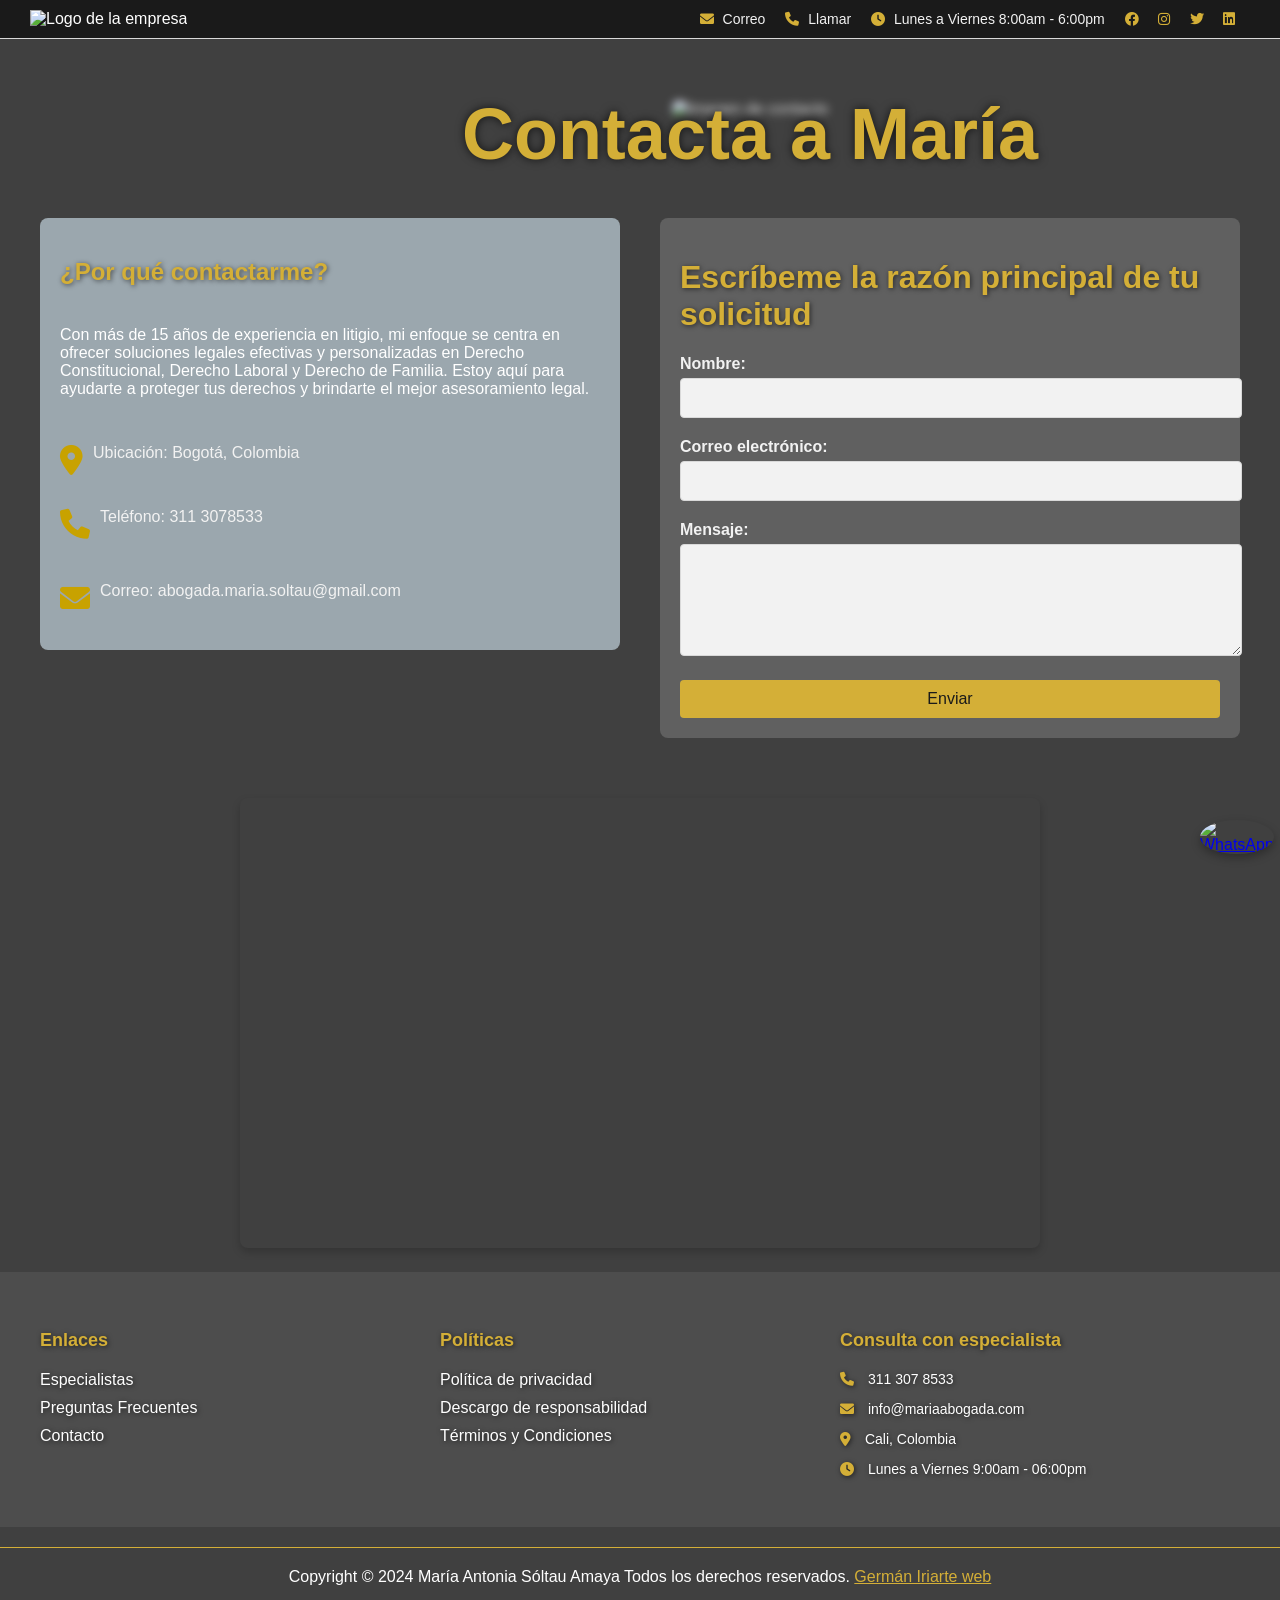
==== contacto.html @ 18d4a15d "All webpage for Maria Abogada" ====
<!DOCTYPE html>
<html lang="es">
<head>
    <meta charset="UTF-8">
    <meta name="viewport" content="width=device-width, initial-scale=1.0">
    <title>Contacto</title>
    <link rel="stylesheet" href="contacto.css"> <!-- Enlace a tu archivo CSS -->
    <link rel="stylesheet" href="https://cdnjs.cloudflare.com/ajax/libs/font-awesome/6.0.0-beta3/css/all.min.css"> 
</head>
<body>

    <!-- Encabezado superior con logo e información de contacto -->
    <header class="top-header">
        <div class="logo">
            <img src="images/logoMaria.png" alt="Logo de la empresa">
        </div>
        <div class="contact-info">
            <a href="mailto:abogada.maria.soltau@gmail.com"><i class="fas fa-envelope"></i> Correo</a>
            <a href="tel:+3113078533"><i class="fas fa-phone"></i> Llamar</a>
            <span><i class="fas fa-clock"></i> Lunes a Viernes 8:00am - 6:00pm</span>
            <div class="social-icons">
                <a href="#"><i class="fab fa-facebook"></i></a>
                <a href="https://www.instagram.com/maria_soltau/"><i class="fab fa-instagram"></i></a>
                <a href="#"><i class="fab fa-twitter"></i></a>
                <a href="#"><i class="fab fa-linkedin"></i></a>
            </div>
        </div>
    </header>

    <div class="image-container">
        <img src="images/leyOrdenSymbols.png" alt="Imagen de contacto">
        <div class="overlay-text">
            <h1>Contacta a María</h1>
        </div>
    </div>
    
    <!-- Contenedor principal para la sección de contacto -->
    <div class="contact-section">
        
        <!-- Sección de información a la izquierda -->
        <div class="left-section">
            <h2>¿Por qué contactarme?</h2>
            <p>Con más de 15 años de experiencia en litigio, mi enfoque se centra en ofrecer soluciones legales efectivas y personalizadas en Derecho Constitucional, Derecho Laboral y Derecho de Familia. Estoy aquí para ayudarte a proteger tus derechos y brindarte el mejor asesoramiento legal.</p>

            <!-- Iconos de contacto -->
            <div class="contact-info-icons">
                <!-- Fila 1 de iconos -->
                <div class="icon-row">
                    <div class="contact-item">
                        <i class="fas fa-map-marker-alt"></i>
                        <p>Ubicación: Bogotá, Colombia</p>
                    </div>
                    <div class="contact-item">
                        <i class="fas fa-phone"></i>
                        <p>Teléfono: 311 3078533</p>
                    </div>
                </div>

                <!-- Fila 2 de iconos -->
                <div class="icon-row">
                    <div class="contact-item">
                        <i class="fas fa-envelope"></i>
                        <p>Correo: abogada.maria.soltau@gmail.com</p>
                    </div>
                </div>
            </div>
        </div>

        <!-- Sección del formulario a la derecha -->
        <div class="right-section">
            <h1>Escríbeme la razón principal de tu solicitud</h1>

            <!-- Formulario de contacto -->
            <form action="https://formspree.io/f/xeoqqdjz" method="POST">
                <label for="name">Nombre:</label>
                <input type="text" id="name" name="name" required>

                <label for="email">Correo electrónico:</label>
                <input type="email" id="email" name="email" required>

                <label for="message">Mensaje:</label>
                <textarea id="message" name="message" rows="5" required></textarea>

                <input type="submit" value="Enviar">
            </form>


            
        </div>
    </div>

    <!-- Contenedor del mapa -->
    <div class="map-container">
        <iframe 
            src="https://www.google.com/maps/embed?pb=!1m18!1m12!1m3!1d3982.9302680496003!2d-76.54304122526871!3d3.367222296607463!2m3!1f0!2f0!3f0!3m2!1i1024!2i768!4f13.1!3m3!1m2!1s0x8e30a153ea4270cd%3A0x3b3a92af1fdd7a94!2sSendero%20Del%20Polo%20Club!5e0!3m2!1sen!2sco!4v1729189471425!5m2!1sen!2sco" 
            width="600" height="450" style="border:0;" allowfullscreen="" loading="lazy" referrerpolicy="no-referrer-when-downgrade">
        </iframe>
    </div>
    
    <footer class="footer-container">
        <div class="footer-column">
          <h3>Enlaces</h3>
          <ul>
            <li><a href="#">Especialistas</a></li>
            <li><a href="#">Preguntas Frecuentes</a></li>
            <li><a href="#">Contacto</a></li>
          </ul>
        </div>
        
        <div class="footer-column">
          <h3>Políticas</h3>
          <ul>
            <li><a href="#">Política de privacidad</a></li>
            <li><a href="#">Descargo de responsabilidad</a></li>
            <li><a href="#">Términos y Condiciones</a></li>
          </ul>
        </div>
      
        <div class="footer-column">
          <h3>Consulta con especialista</h3>
          <p><i class="fas fa-phone"></i> 311 307 8533</p>
          <p><i class="fas fa-envelope"></i> info@mariaabogada.com</p>
          <p><i class="fas fa-map-marker-alt"></i> Cali, Colombia</p>
          <p><i class="fas fa-clock"></i> Lunes a Viernes 9:00am - 06:00pm</p>
        </div>
      </footer>

      <footer class="end-line">
        <!-- Otros contenidos del pie de página aquí -->
        <hr class="divider">
        <p>Copyright © 2024 María Antonia Sóltau Amaya Todos los derechos reservados. <a href="#">Germán Iriarte web</a></p>
    </footer>
      

    <div class="whatsapp-button">
        <a href="javascript:void(0)" onclick="toggleChat()">
            <img src="images/whatsappiconpng.png" alt="WhatsApp">
        </a>
    </div>
    
    <!-- Contenedor del chat desplegable -->
    <div id="whatsapp-chat" class="chat-container">
        <div class="chat-header">
            <span>Contacta a María</span>
            <button class="close-btn" onclick="toggleChat()">×</button>
        </div>
        <div class="chat-body">
            <p>¡Hola! Haz clic en el botón de abajo para iniciar una conversación en WhatsApp.</p>
            <a href="https://wa.me/3113078533?text=Hola,%20tengo%20una%20consulta!" target="_blank" class="chat-start-btn">Iniciar Chat</a>
        </div>
    </div>

    <script>
        function toggleChat() {
            var chatBox = document.getElementById("whatsapp-chat");
            if (chatBox.style.display === "none" || chatBox.style.display === "") {
                chatBox.style.display = "block"; // Mostrar el chat
            } else {
                chatBox.style.display = "none";  // Ocultar el chat
            }
        }
        </script>
        
    
    

</body>
</html>
---- contacto.css ----
/* Encabezado superior con logo e información */
body {
    background-image: url('images/fondoContacto.png'); /* Ruta a la imagen */
    background-size: cover; /* Asegura que la imagen cubra todo el fondo */
    background-position: center; /* Centra la imagen */
    background-attachment: fixed; /* Hace que la imagen no se mueva al hacer scroll */
    background-repeat: no-repeat; /* Evita que la imagen se repita */
    margin: 0;
    padding: 0;
    font-family: Arial, sans-serif;
}

.top-header {
    display: flex;
    justify-content: space-between;
    align-items: center;
    background-color: #1a1a1a; /* Negro elegante para el encabezado */
    padding: 10px 30px;
    border-bottom: 1px solid #d9d9d9; /* Gris claro para la línea divisoria */
    width: 100%;
    box-sizing: border-box;
    position: fixed; 
    top: 0;
    left: 0;
    z-index: 100;
}

/* Contenedor de la imagen */
.image-container {
    position: relative;
    width: 100%; /* Se ajusta al ancho completo de la sección */
    width: 1500px;
    text-align: center; /* Centra la imagen horizontalmente */
    margin-bottom: 20px; /* Espacio entre la imagen y el contenido */
    margin-top: 0   px; /* Ajusta este valor para disminuir el espacio superior */
    margin-bottom: 10px;
    
}

.image-container img {
    max-width: 100%; /* La imagen no se desbordará del contenedor */
    width: 2000px;
    height: 400px; /* Mantiene la proporción de la imagen */
    border-radius: 8px; /* Bordes redondeados para darle un aspecto elegante */
    margin-top: -40px; /* Ajusta este valor para disminuir el espacio superior */
    margin-bottom: 50px;
    filter: blur(4px); /* Difumina la imagen */
    opacity: 0.8; /* Le da una ligera transparencia */

}

.overlay-text {
    position: absolute;
    top: 50%; /* Centra verticalmente */
    left: 50%; /* Centra horizontalmente */
    transform: translate(-50%, -50%); /* Ajuste perfecto para centrar el texto */
    color: #D4AF37; /* Color dorado elegante */
    font-size: 36px; /* Ajusta el tamaño de la fuente */
    font-weight: bold;
    text-shadow: 0 0 10px rgba(0, 0, 0, 0.7); /* Añade sombra para mejorar la legibilidad */
    text-align: center;
}

/* El resto del CSS permanece igual */


.logo img {
    height: 50px;
}

.contact-info {
    display: flex;
    align-items: center;
    gap: 20px;
}

.contact-info a, .contact-info span {
    color: #f2f2f2; /* Blanco roto para el texto de contacto */
    text-decoration: none;
    font-size: 14px;
}

.contact-info i {
    margin-right: 5px;
    color: #D4AF37; /* Dorado para los íconos */
}

/* Añade espacio en el cuerpo para compensar el encabezado fijo */
body {
    margin-top: 100px;
    background-color: #404040; /* Gris oscuro para el fondo */
    color: #FFFFFF;
    font-family: Arial, sans-serif;
}

/* Contenedor principal para la página de contacto */
.contact-section {
    display: flex;
    justify-content: space-between;
    align-items: flex-start;
    padding: 40px;
    max-width: 1200px;
    margin: 0 auto;
    gap: 40px;
}

/* Sección de información a la izquierda */
.left-section {
    flex: 1;
    background-color: #9BA7AE ; /* Gris medio para el fondo de la sección de información */
    padding: 20px;
    border-radius: 8px;
}

.left-section h2 {
    margin-top: 20px;
    color: #D4AF37; /* Dorado para el título */
    text-shadow: 1px 1px 5px rgba(0, 0, 0, 0.6);
    margin-bottom: 40px;

}

.left-section p {
    margin-bottom: 30px;
    color: #FFFFFF; /* Blanco roto para el texto */
    
}

/* Contenedor de los íconos */
.contact-info-icons {
    display: flex;
    flex-direction: column;
    gap: 10px;
}

/* Estilos para los íconos */
.contact-item {
    display: flex;
    align-items: center;
    gap: 10px;
}

.contact-item i {
    font-size: 20px;
    color: #C8A200; /* Dorado para los íconos */
    font-size: 30px;
    gap: 10px;
}

.contact-item p {
    color: #f2f2f2; /* Blanco roto para el texto de los íconos */
}

/* Sección del formulario a la derecha */
.right-section {
    flex: 1;
    background-color: #606060; /* Gris oscuro suave para el fondo del formulario */
    padding: 20px;
    border-radius: 8px;
}

.right-section h1 {
    color: #D4AF37; /* Dorado para el título del formulario */
    text-shadow: 1px 1px 5px rgba(0, 0, 0, 0.6);

}

form label {
    color: #f2f2f2; /* Blanco roto para las etiquetas */
    font-weight: bold;
    margin-bottom: 5px;
    display: block;
}

form input[type="text"],
form input[type="email"],
form textarea {
    width: 100%;
    padding: 10px;
    margin-bottom: 20px;
    border: 1px solid #d9d9d9; /* Gris claro para los bordes de los campos */
    border-radius: 4px;
    font-size: 16px;
    color: #2C2C2C; /* Gris oscuro para el texto dentro de los campos */
    background-color: #f2f2f2; /* Blanco roto para el fondo de los campos */
}

/* Botón de envío */
form input[type="submit"] {
    background-color: #D4AF37; /* Dorado para el botón */
    color: #1a1a1a; /* Negro para el texto del botón */
    padding: 10px 20px;
    border: none;
    border-radius: 4px;
    font-size: 16px;
    cursor: pointer;
    width: 100%;
    transition: background-color 0.3s ease;
}

form input[type="submit"]:hover {
    background-color: #f0c850; /* Un dorado más claro en hover */
    transform: scale(1.02);    /* Ligero aumento en el tamaño */
}

.map-container {
    text-align: center;
    margin: 20px 0;
}

.map-container iframe {
    width: 100%;
    max-width: 800px;
    height: 450px;
    border: 2px solid red;
    border-radius: 8px;
    box-shadow: 0 4px 8px rgba(0, 0, 0, 0.2); /* Sombra suave */
}

.footer-container {
    color: #D4AF37; /* Dorado para el título */
    text-shadow: 1px 1px 5px rgba(0, 0, 0, 0.6);
    display: flex;
    justify-content: space-between;
    background-color: #4D4D4D; /* Un color rojo oscuro elegante */
    padding: 40px;
    color: #fff; /* Texto en blanco para contraste */
}

.footer-column {
    flex: 1;
    margin-right: 20px;
}

.footer-column h3 {
    color: #D4AF37; /* Color dorado */
    margin-bottom: 20px;
    font-size: 18px;
}

.footer-column ul {
    list-style-type: none;
    padding: 0;
}

.footer-column ul li {
    margin-bottom: 10px;
}

.footer-column ul li a {
    color: #fff;
    text-decoration: none;
}

.footer-column ul li a:hover {
    color: #D4AF37; /* Cambia a dorado al pasar el cursor */
}

.footer-column p {
    margin-bottom: 10px;
}

.footer-column i {
    color: #D4AF37; /* Color dorado para los íconos */
    margin-right: 10px;
}

/* Estilos para el pie de página en general */
.footer-container p {
    font-size: 14px;
}

/* Redes sociales si decides agregarlas */
.social-icons a {
    color: #D4AF37;
    margin-right: 10px;
    text-decoration: none;
}

.social-icons a:hover {
    color: #fff;
}

.divider {
    border: 0;
    height: 1px;
    background-color: #D4AF37; /* Dorado, similar al de la imagen */
    margin: 20px 0; /* Ajusta los márgenes superior e inferior */
}
.end-line p {
    text-align: center;

}

.end-line a {
    color: #D4AF37;

}

/* Estilos del botón de WhatsApp */
.whatsapp-button {
    position: fixed;
    bottom: 20px;
    right: 20px;
    width: 60px;
    height: 60px;
    z-index: 1000;
}

.whatsapp-button img {
    width: 100%;
    height: auto;
    border-radius: 50%;
    box-shadow: 0px 4px 10px rgba(0, 0, 0, 0.3);
}

/* Estilos del chat desplegable */
.chat-container {
    position: fixed;
    bottom: 90px; /* Posicionado encima del botón de WhatsApp */
    right: 20px;
    width: 300px;
    background-color: #fff;
    border-radius: 10px;
    box-shadow: 0px 4px 10px rgba(0, 0, 0, 0.3);
    display: none; /* Oculto por defecto */
    z-index: 1001;
}

.chat-header {
    background-color: #25D366; /* Color verde de WhatsApp */
    color: #fff;
    padding: 10px;
    border-radius: 10px 10px 0 0;
    display: flex;
    justify-content: space-between;
    align-items: center;
}

.chat-header span {
    font-weight: bold;
}

.close-btn {
    background: none;
    border: none;
    color: #fff;
    font-size: 16px;
    cursor: pointer;
}

.chat-body {
    padding: 10px;
}

.chat-body p {
    font-size: 14px;
    margin-bottom: 10px;
}

.chat-start-btn {
    display: inline-block;
    background-color: #25D366;
    color: #fff;
    padding: 10px 20px;
    text-decoration: none;
    border-radius: 5px;
    text-align: center;
    width: 100%;
    box-sizing: border-box;
}

.chat-start-btn:hover {
    background-color: #128C7E; /* Oscurecer el color en hover */
}
/* Spinner - Animación de carga */
.spinner {
    border: 4px solid #f3f3f3;
    border-top: 4px solid #3498db; /* Color principal del spinner */
    border-radius: 50%;
    width: 40px;
    height: 40px;
    animation: spin 1s linear infinite;
    display: none; /* Oculto por defecto */
    position: absolute; 
    left: 50%;
    top: 50%;
    transform: translate(-50%, -50%);
}

@keyframes spin {
    0% { transform: rotate(0deg); }
    100% { transform: rotate(360deg); }
}
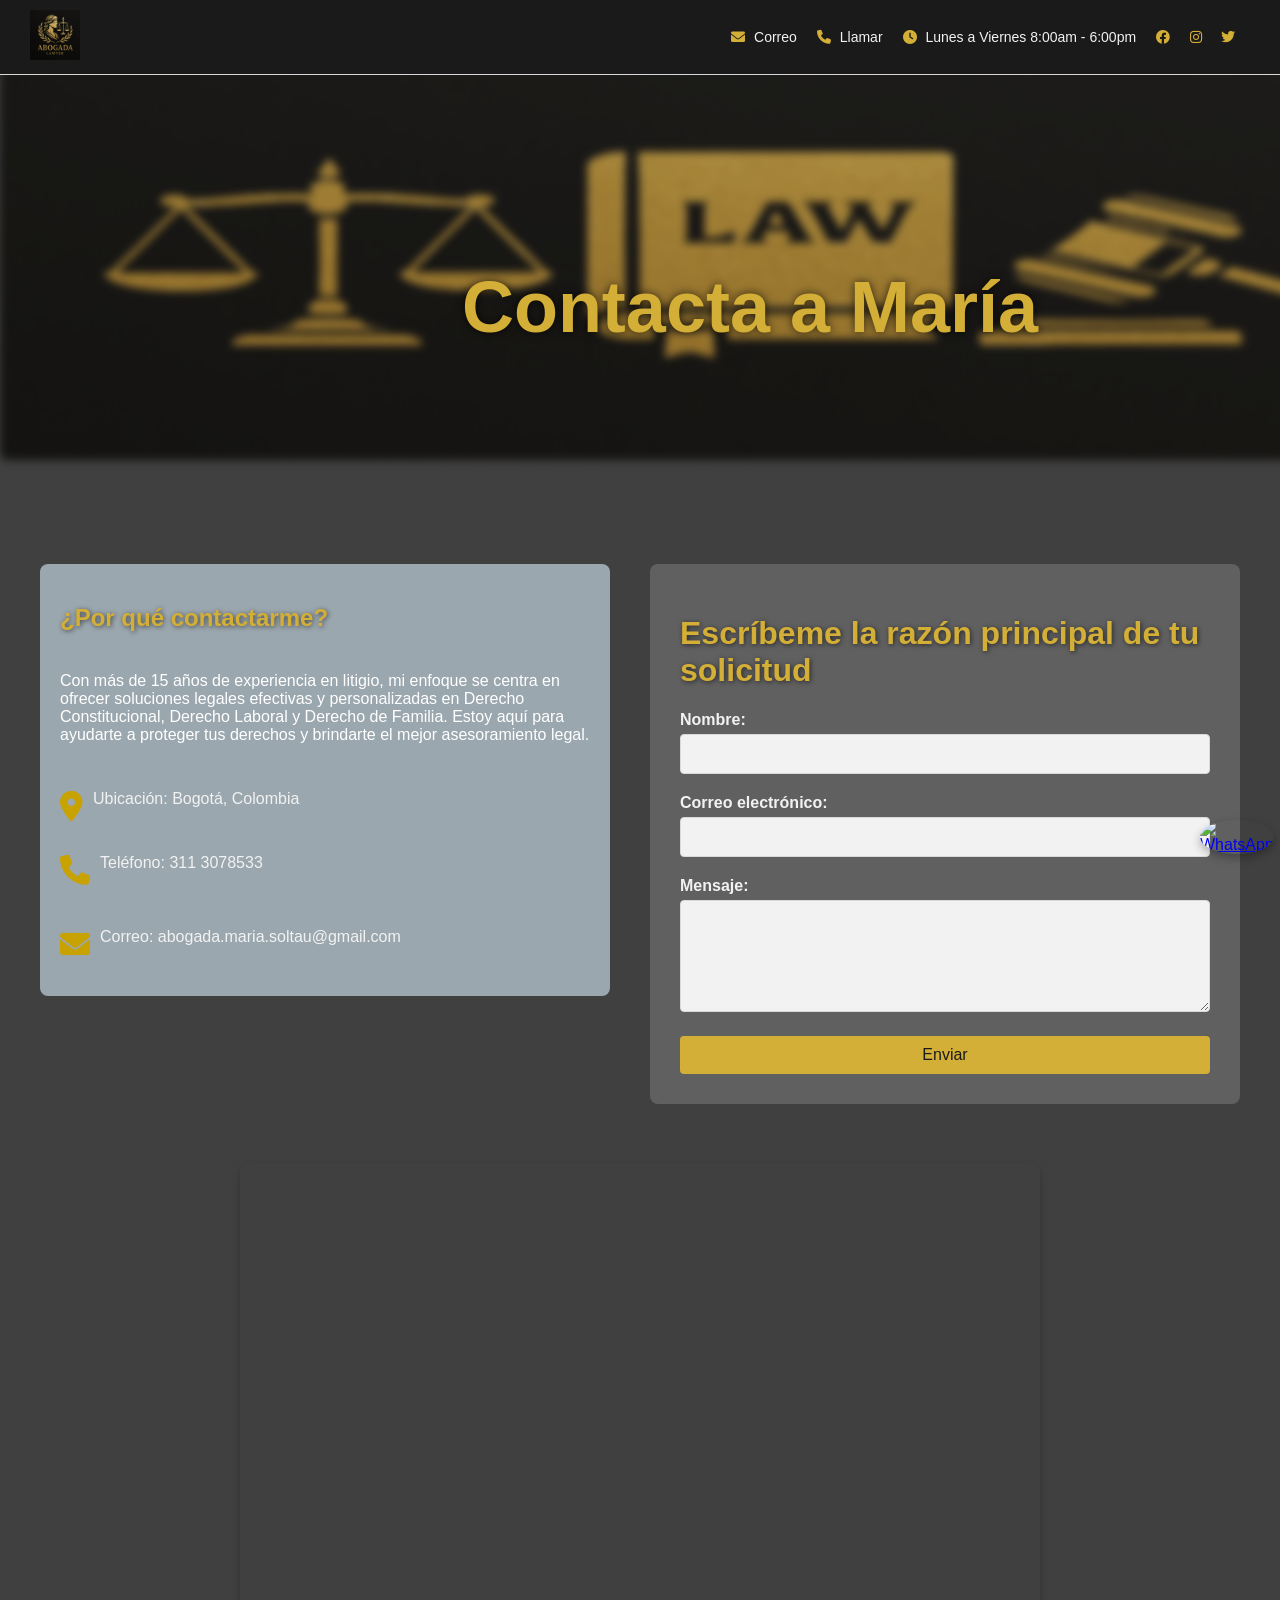
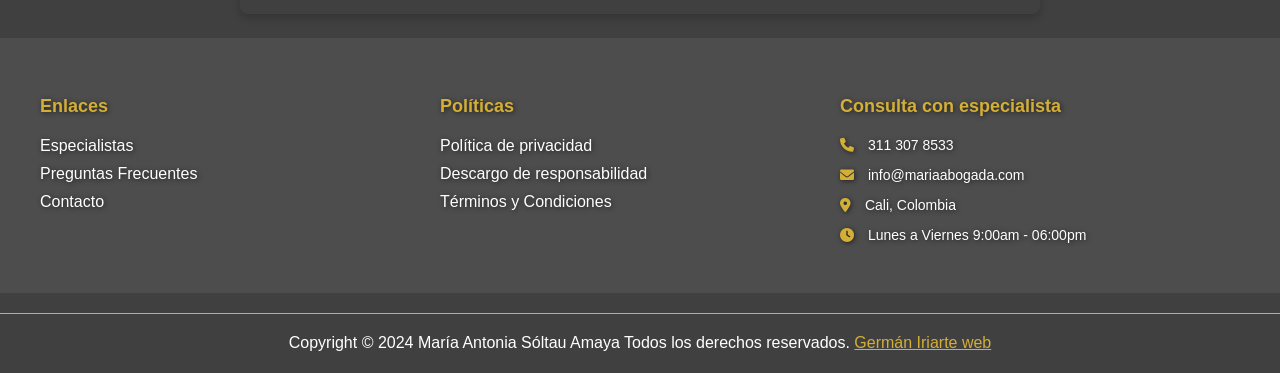
==== commit a91eaadd: "First landing page" ====
--- a/contacto.html
+++ b/contacto.html
@@ -12,17 +12,18 @@
     <!-- Encabezado superior con logo e información de contacto -->
     <header class="top-header">
         <div class="logo">
-            <img src="images/logoMaria.png" alt="Logo de la empresa">
+            <img src="images/logo.png" alt="Logo de la empresa">
         </div>
         <div class="contact-info">
             <a href="mailto:abogada.maria.soltau@gmail.com"><i class="fas fa-envelope"></i> Correo</a>
             <a href="tel:+3113078533"><i class="fas fa-phone"></i> Llamar</a>
-            <span><i class="fas fa-clock"></i> Lunes a Viernes 8:00am - 6:00pm</span>
+            <span class="horario"><i class="fas fa-clock"></i> Lunes a Viernes 8:00am - 6:00pm</span>
+
             <div class="social-icons">
                 <a href="#"><i class="fab fa-facebook"></i></a>
                 <a href="https://www.instagram.com/maria_soltau/"><i class="fab fa-instagram"></i></a>
                 <a href="#"><i class="fab fa-twitter"></i></a>
-                <a href="#"><i class="fab fa-linkedin"></i></a>
+               
             </div>
         </div>
     </header>
--- a/contacto.css
+++ b/contacto.css
@@ -10,6 +10,14 @@
     font-family: Arial, sans-serif;
 }
 
+form input,
+form textarea,
+form {
+  box-sizing: border-box;
+  width: 100%;
+}
+
+
 .top-header {
     display: flex;
     justify-content: space-between;
@@ -155,7 +163,7 @@
 .right-section {
     flex: 1;
     background-color: #606060; /* Gris oscuro suave para el fondo del formulario */
-    padding: 20px;
+    padding: 30px;
     border-radius: 8px;
 }
 
@@ -170,6 +178,7 @@
     font-weight: bold;
     margin-bottom: 5px;
     display: block;
+    padding-right: 10px;
 }
 
 form input[type="text"],
@@ -388,7 +397,102 @@
     transform: translate(-50%, -50%);
 }
 
-@keyframes spin {
-    0% { transform: rotate(0deg); }
-    100% { transform: rotate(360deg); }
-}
+@media (max-width: 768px) {
+    /* Encabezado */
+    .top-header {
+        display: flex;
+        justify-content: space-between;
+        align-items: center;
+        background-color: #1a1a1a; /* Negro elegante para el encabezado */
+        padding: 10px 30px;
+        border-bottom: 1px solid #d9d9d9; /* Gris claro para la línea divisoria */
+        width: 100%;
+        box-sizing: border-box;
+        position: fixed; 
+        top: 0;
+        left: 0;
+        z-index: 100;
+    }
+    
+    .logo img {
+      height: 60px;
+      margin-bottom: 10px;
+    }
+  
+    .contact-info {
+      display: flex;
+      flex-direction: row; /* Para que no se apilen */
+      flex-wrap: wrap;     /* Permite que bajen si no caben */
+      align-items: center;
+      gap: 15px;
+    }
+  
+    .horario {
+      display: none;
+    }
+  
+    .social-icons {
+      display: flex;
+      gap: 10px;
+    }
+  
+    /* Contenedor de la imagen */
+    .image-container {
+      width: 100%;
+      margin: 0;
+    }
+  
+    .image-container img {
+      width: 100%;
+      height: auto;
+      margin: 0;
+    }
+  
+    .overlay-text {
+      font-size: 24px;
+      padding: 10px;
+    }
+  
+    /* Sección de contacto */
+    .contact-section {
+      display: flex;
+      padding: 20px;
+      gap: 20px;
+      justify-content: center;
+    }
+  
+    .left-section{
+        display: none;
+    }
+    .right-section {
+      box-sizing: border-box;
+      width: 80%;
+      padding: 15px;
+    }
+  
+    /* Footer */
+    .footer-container {
+      display: flex;
+      flex-direction: column;
+      padding: 20px;
+      gap: 20px;
+    }
+  
+    .footer-column {
+      margin-right: 0;
+    }
+  
+    /* Mapa */
+    .map-container iframe {
+      width: 100%;
+      height: 300px;
+    }
+  
+    /* Chat */
+    .chat-container {
+      width: 90%;
+      right: 5%;
+    }
+    
+  }
+  
